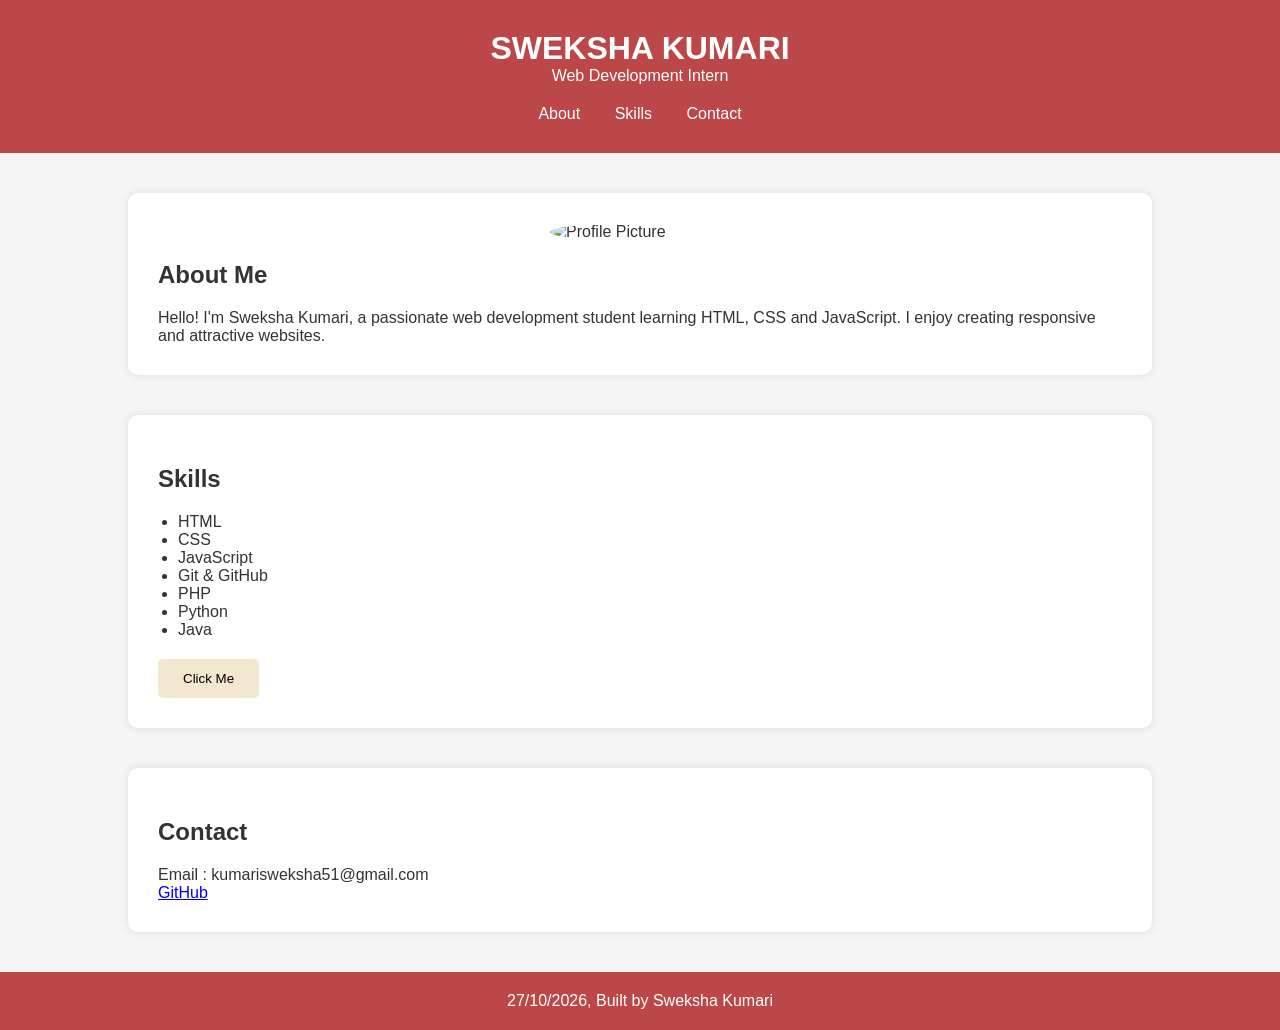
==== Task 1/index.html @ d905ad5d "First commit" ====
<!DOCTYPE html>
<html lang="en">
<head>
    <meta charset="UTF-8">
    <meta name="viewport" content="width=device-width, initial-scale=1.0">
    <title>My Portfolio</title>
    <link rel="stylesheet" href="style.css">
</head>
<body>
    <header>
        <h1>SWEKSHA KUMARI</h1>
        <p>Web Development Intern</p>
        <nav>
            <a href="#about">About</a>
            <a href="#skills">Skills</a>
            <a href="#contact">Contact</a>
        </nav>
    </header>
    <section id="about">
        <img src="image.jpeg" alt="Profile Picture">
        <h2>About Me</h2>
        <p>
            Hello! I'm Sweksha Kumari, a passionate web development student learning
            HTML, CSS and JavaScript. I enjoy creating responsive and attractive
            websites.
        </p>
    </section>
    <section id="skills">
        <h2>Skills</h2>
        <ul>
            <li>HTML</li>
            <li>CSS</li>
            <li>JavaScript</li>
            <li>Git & GitHub</li>
            <li>PHP</li>
            <li>Python</li>
            <li>Java</li>
        </ul>
        <button onclick="welcome()">Click Me</button>
    </section>
    <section id="contact">
        <h2>Contact</h2>
        <p>Email : kumarisweksha51@gmail.com</p>
        <a href="https://github.com/kumarisweksha51/Apex-Planet-Internship" target="_blank">GitHub</a>
    </section>
    <footer>
        <p>27/10/2026, Built by Sweksha Kumari </p>
    </footer>
    <script src="script.js"></script>
</body>
</html>
---- Task 1/style.css ----
*{
    margin:0;
    padding:0;
    box-sizing:border-box;
    font-family:Arial,sans-serif;
}

body {
    background:#f5f5f5;
    color:#333;
}

header {
    background:#bc4749;
    color:white;
    text-align:center;
    padding:30px;
}

nav {
    margin-top:20px;
}

nav a {
    color:white;
    text-decoration:none;
    margin:15px;
}

section {
    width:80%;
    margin:40px auto;
    background:white;
    padding:30px;
    border-radius:10px;
    box-shadow:0 0 10px rgba(0,0,0,.1);
}

img {
    width:180px;
    display:block;
    margin:auto;
    border-radius:50%;
}

h2 {
    margin:20px 0;
}

ul {
    margin-left:20px;
}

button {
    margin-top:20px;
    padding:12px 25px;
    background:#f2e8cf;
    color:black;
    border:none;
    border-radius:5px;
    cursor:pointer;
}

button:hover {
    background:#bb9457;
    color:white;
}

footer {
    text-align:center;
    background:#bc4749;
    color:white;
    padding:20px;
}
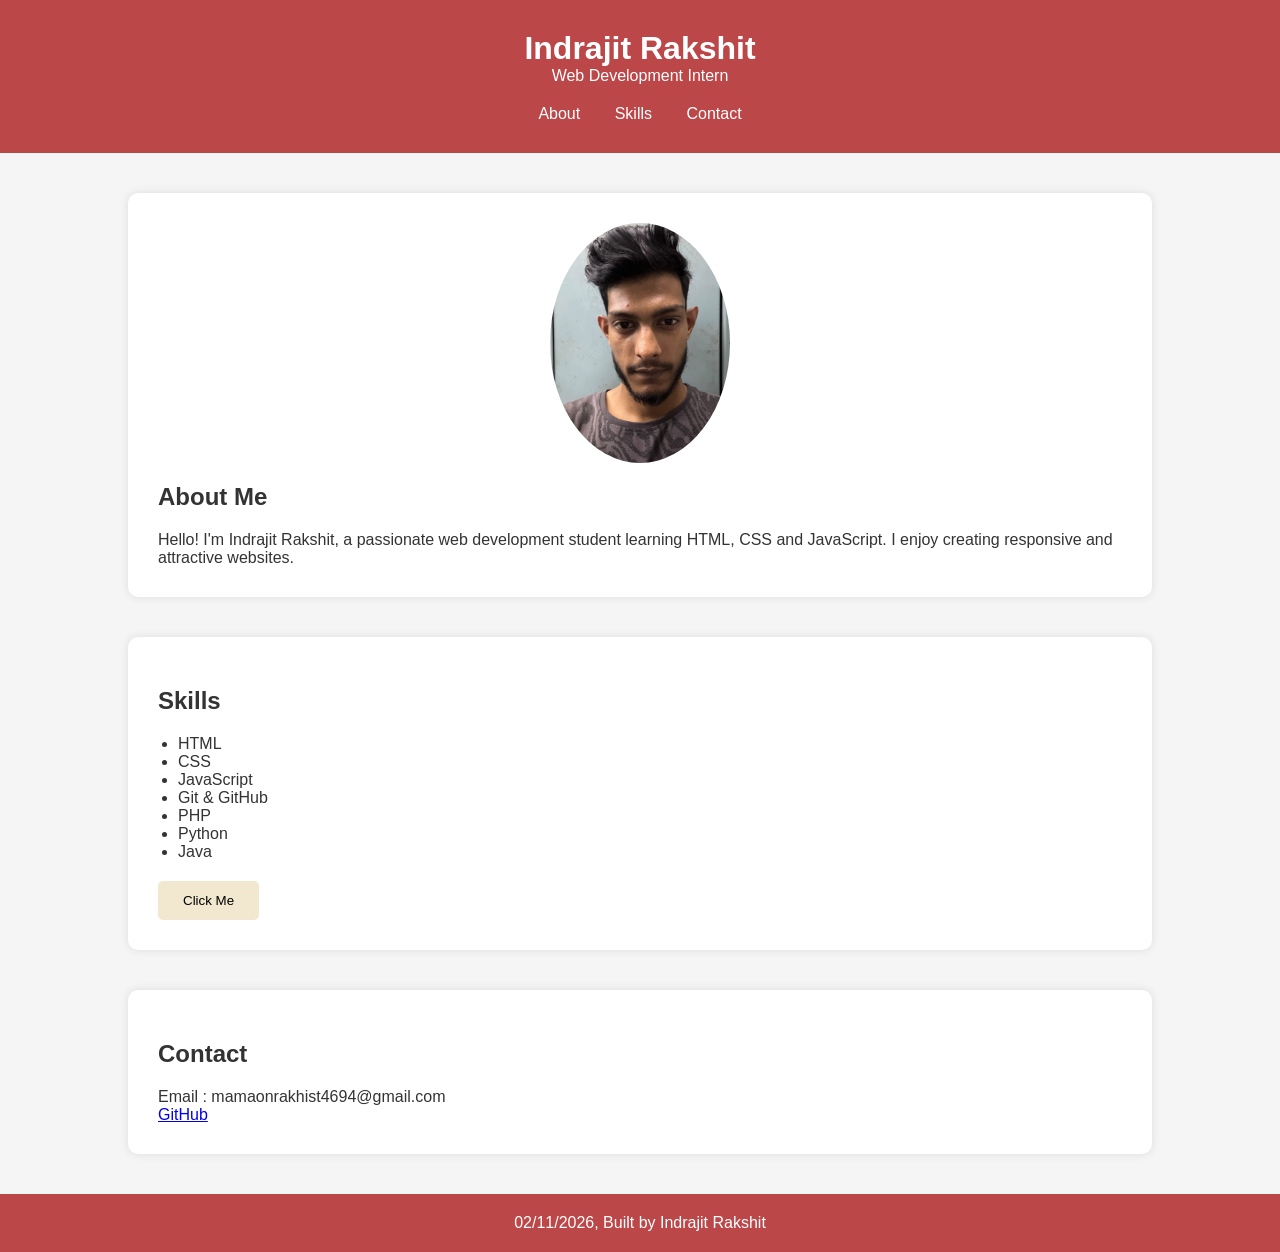
==== commit c540048d: "Changed the picture" ====
--- a/Task 1/index.html
+++ b/Task 1/index.html
@@ -8,7 +8,7 @@
 </head>
 <body>
     <header>
-        <h1>SWEKSHA KUMARI</h1>
+        <h1>Indrajit Rakshit</h1>
         <p>Web Development Intern</p>
         <nav>
             <a href="#about">About</a>
@@ -20,7 +20,7 @@
         <img src="image.jpeg" alt="Profile Picture">
         <h2>About Me</h2>
         <p>
-            Hello! I'm Sweksha Kumari, a passionate web development student learning
+            Hello! I'm Indrajit Rakshit, a passionate web development student learning
             HTML, CSS and JavaScript. I enjoy creating responsive and attractive
             websites.
         </p>
@@ -40,11 +40,11 @@
     </section>
     <section id="contact">
         <h2>Contact</h2>
-        <p>Email : kumarisweksha51@gmail.com</p>
-        <a href="https://github.com/kumarisweksha51/Apex-Planet-Internship" target="_blank">GitHub</a>
+        <p>Email : mamaonrakhist4694@gmail.com</p>
+        <a href="https://github.com/surjo2005/Apex-Planet-Internship" target="_blank">GitHub</a>
     </section>
     <footer>
-        <p>27/10/2026, Built by Sweksha Kumari </p>
+        <p>02/11/2026, Built by Indrajit Rakshit </p>
     </footer>
     <script src="script.js"></script>
 </body>
